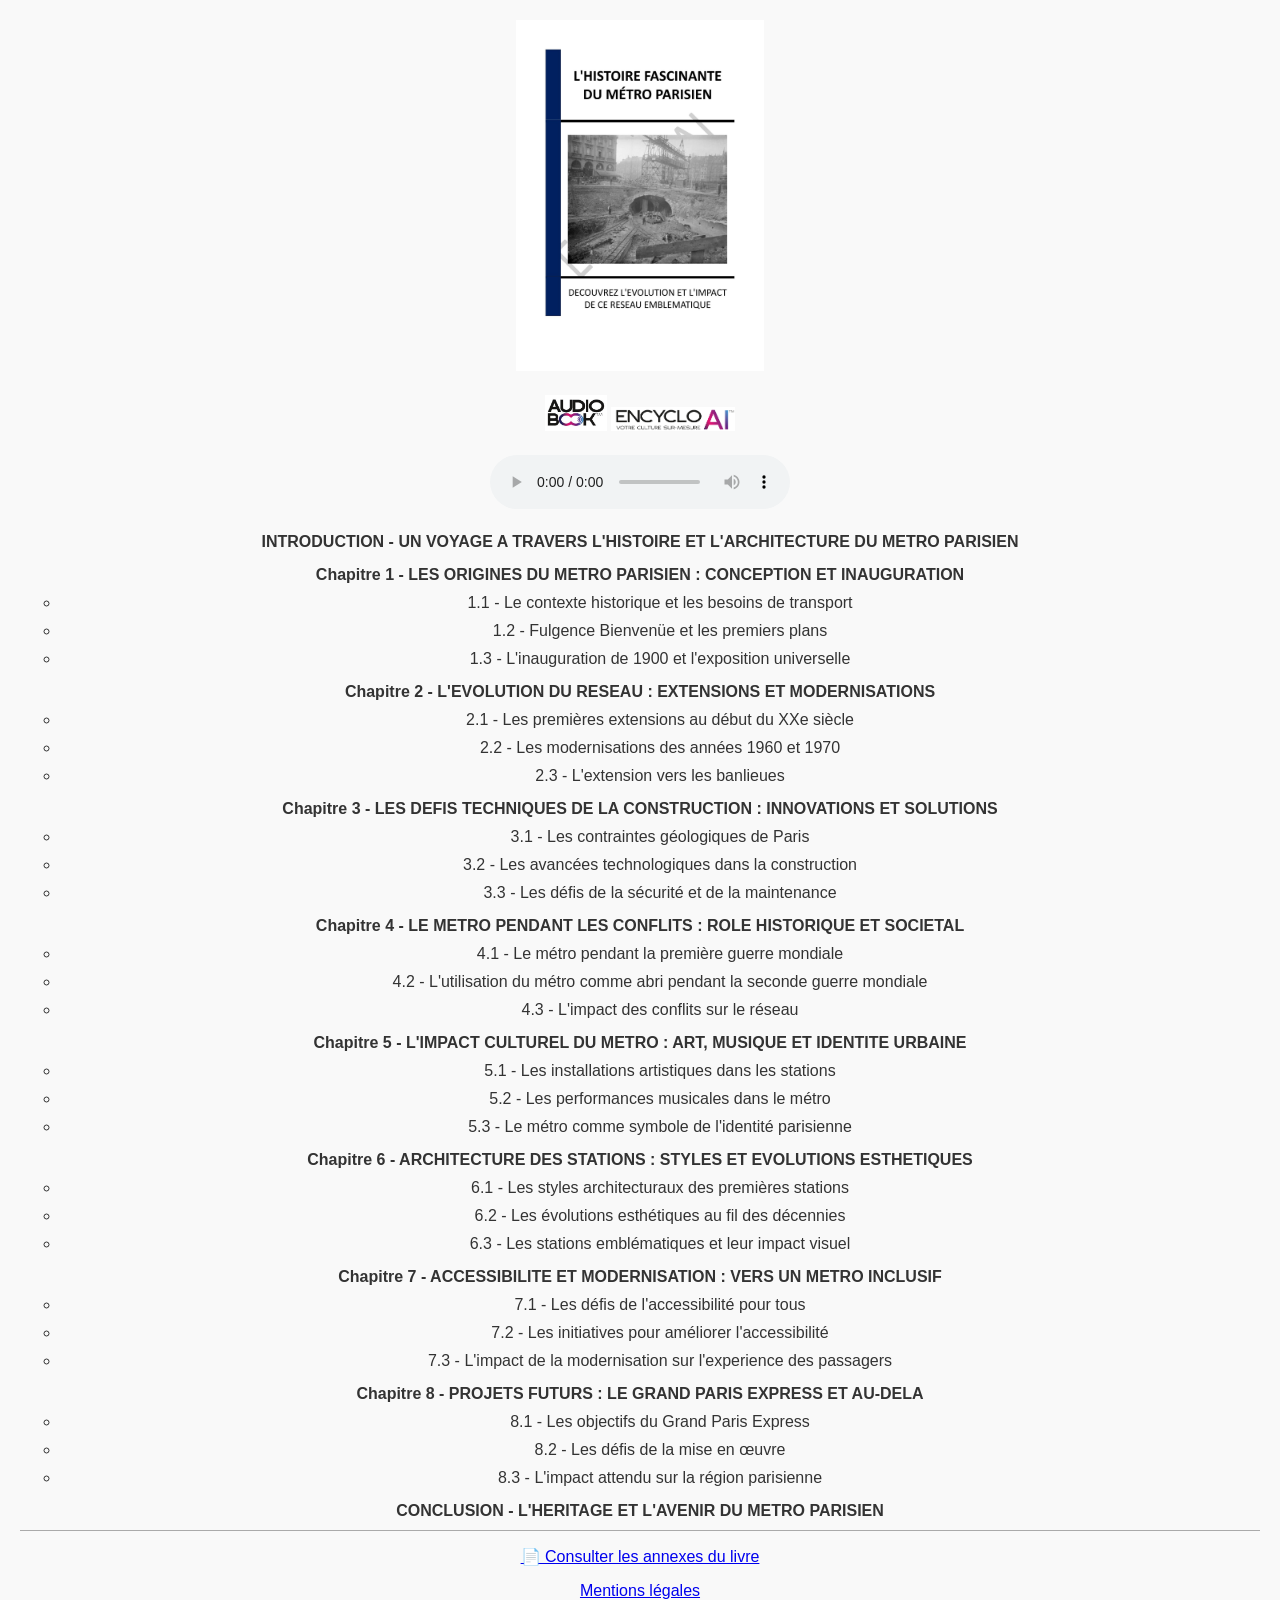
==== lecteur.html @ cd5718c9 "Add files via upload" ====
<!DOCTYPE html>
<html lang="fr">
<head>
  <meta charset="UTF-8">
  <title>Smartbook - AudioBook</title>
  <link rel="stylesheet" href="https://cdn.plyr.io/3.7.2/plyr.css">
  <link rel="stylesheet" href="style.css">
</head>
<body>
  <img src="Couverture_resized.jpg" alt="Couverture" style="width: 20%; height: auto; margin-bottom: 20px;">

  <div class="logos">
    <img src="PLANCHE-1a.jpg" alt="Logo AudioBook" style="width: 5%; height: auto; margin-bottom: 20px;">
    <img src="Logo_resized.jpg" alt="Logo Encyclo-AI" style="width: 10%; height: auto; margin-bottom: 20px;">
  </div>

 
  <audio id="audioPlayer" controls></audio>
 
  <ul id="playlist">

    <!-- ✅ Introduction : lien cliquable en gras -->
    <li style="margin-top: 15px;"><a href="Introduction.mp3" style="font-weight: bold;">INTRODUCTION - UN VOYAGE A TRAVERS L'HISTOIRE ET L'ARCHITECTURE DU METRO PARISIEN</a></li>

    <!-- Chapitre 1 -->
    <li style="font-weight: bold; margin-top: 15px;">Chapitre 1 - LES ORIGINES DU METRO PARISIEN : CONCEPTION ET INAUGURATION</li>
    <ul>
      <li><a href="Chapitre1-1.mp3">1.1 - Le contexte historique et les besoins de transport</a></li>
      <li><a href="Chapitre1-2.mp3">1.2 - Fulgence Bienvenüe et les premiers plans</a></li>
      <li><a href="Chapitre1-3.mp3">1.3 - L'inauguration de 1900 et l'exposition universelle</a></li>
    </ul>

    <!-- Chapitre 2 -->
    <li style="font-weight: bold; margin-top: 15px;">Chapitre 2 - L'EVOLUTION DU RESEAU : EXTENSIONS ET MODERNISATIONS</li>
    <ul>
      <li><a href="Chapitre2-1.mp3">2.1 - Les premières extensions au début du XXe siècle</a></li>
      <li><a href="Chapitre2-2.mp3">2.2 - Les modernisations des années 1960 et 1970</a></li>
      <li><a href="Chapitre2-3.mp3">2.3 - L'extension vers les banlieues</a></li>
    </ul>

    <!-- Chapitre 3 -->
    <li style="font-weight: bold; margin-top: 15px;">Chapitre 3 - LES DEFIS TECHNIQUES DE LA CONSTRUCTION : INNOVATIONS ET SOLUTIONS</li>
    <ul>
      <li><a href="Chapitre3-1.mp3">3.1 - Les contraintes géologiques de Paris</a></li>
      <li><a href="Chapitre3-2.mp3">3.2 - Les avancées technologiques dans la construction</a></li>
      <li><a href="Chapitre3-3.mp3">3.3 - Les défis de la sécurité et de la maintenance</a></li>
    </ul>

    <!-- Chapitre 4 -->
    <li style="font-weight: bold; margin-top: 15px;">Chapitre 4 - LE METRO PENDANT LES CONFLITS : ROLE HISTORIQUE ET SOCIETAL</li>
    <ul>
      <li><a href="Chapitre4-1.mp3">4.1 - Le métro pendant la première guerre mondiale</a></li>
      <li><a href="Chapitre4-2.mp3">4.2 - L'utilisation du métro comme abri pendant la seconde guerre mondiale</a></li>
      <li><a href="Chapitre4-3.mp3">4.3 - L'impact des conflits sur le réseau</a></li>
    </ul>

    <!-- Chapitre 5 -->
    <li style="font-weight: bold; margin-top: 15px;">Chapitre 5 - L'IMPACT CULTUREL DU METRO : ART, MUSIQUE ET IDENTITE URBAINE</li>
    <ul>
      <li><a href="Chapitre5-1.mp3">5.1 - Les installations artistiques dans les stations</a></li>
      <li><a href="Chapitre5-2.mp3">5.2 - Les performances musicales dans le métro</a></li>
      <li><a href="Chapitre5-3.mp3">5.3 - Le métro comme symbole de l'identité parisienne</a></li>
    </ul>

    <!-- Chapitre 6 -->
    <li style="font-weight: bold; margin-top: 15px;">Chapitre 6 - ARCHITECTURE DES STATIONS : STYLES ET EVOLUTIONS ESTHETIQUES</li>
    <ul>
      <li><a href="Chapitre6-1.mp3">6.1 - Les styles architecturaux des premières stations</a></li>
      <li><a href="Chapitre6-2.mp3">6.2 - Les évolutions esthétiques au fil des décennies</a></li>
      <li><a href="Chapitre6-3.mp3">6.3 - Les stations emblématiques et leur impact visuel</a></li>
    </ul>

    <!-- Chapitre 7 -->
    <li style="font-weight: bold; margin-top: 15px;">Chapitre 7 - ACCESSIBILITE ET MODERNISATION : VERS UN METRO INCLUSIF</li>
    <ul>
      <li><a href="Chapitre7-1.mp3">7.1 - Les défis de l'accessibilité pour tous</a></li>
      <li><a href="Chapitre7-2.mp3">7.2 - Les initiatives pour améliorer l'accessibilité</a></li>
      <li><a href="Chapitre7-3.mp3">7.3 - L'impact de la modernisation sur l'experience des passagers</a></li>
    </ul>

    <!-- Chapitre 8 -->
    <li style="font-weight: bold; margin-top: 15px;">Chapitre 8 - PROJETS FUTURS : LE GRAND PARIS EXPRESS ET AU-DELA</li>
    <ul>
      <li><a href="Chapitre8-1.mp3">8.1 - Les objectifs du Grand Paris Express</a></li>
      <li><a href="Chapitre8-2.mp3">8.2 - Les défis de la mise en œuvre</a></li>
      <li><a href="Chapitre8-3.mp3">8.3 - L'impact attendu sur la région parisienne</a></li>
    </ul>

<!-- ✅ Conclusion : lien cliquable en gras -->
    <li style="margin-top: 15px;"><a href="Conclusion.mp3" style="font-weight: bold;">CONCLUSION - L'HERITAGE ET L'AVENIR DU METRO PARISIEN</a></li>

    <li style="list-style: none; margin-top: 10px; border-top: 1px solid #aaa; margin-bottom: 5px;"></li>
  </ul>

  <p><a href="Annexes.pdf" target="_blank">📄 Consulter les annexes du livre</a></p>
  <p><a href="mentions_legales.pdf">Mentions légales</a></p>

  <script src="https://cdn.plyr.io/3.7.2/plyr.polyfilled.js"></script>
  <script src="lecteur.js"></script>
</body>
</html>
---- style.css ----
body {
  background-color: #f9f9f9;
  font-family: 'Open Sans', sans-serif;
  color: #333;
  margin: 20px;
  text-align: center;
}

#playlist {
  list-style: none;
  padding: 0;
  margin-top: 20px;
}

#playlist li {
  margin: 10px 0;
}

#playlist a {
  text-decoration: none;
  color: #333;
  padding: 5px 10px;
  border-radius: 5px;
  transition: background-color 0.3s, font-weight 0.3s;
}

#playlist a:hover {
  background-color: #e0e0e0;
}

#currentTitle {
  margin: 20px 0;
  font-size: 1.2em;
  font-weight: bold;
}

#audioContainer {
  margin-top: 30px;
  padding: 20px;
  background: #fff;
  box-shadow: 0 2px 8px rgba(0,0,0,0.1);
  border-radius: 10px;
  display: inline-block;
}

.separator {
  border-top: 1px solid #aaa;
  margin: 10px 0;
}
/* ============================== */
/* ACCESSIBILITÉ LECTEUR PLYR 🎧 */
/* ============================== */

/* Agrandir le bouton lecture/pause */
.plyr__controls button.plyr__control {
  width: 60px !important;
  height: 60px !important;
  font-size: 24px !important;
  border-radius: 8px !important;
}

/* Agrandir les icônes dans les boutons */
.plyr__controls .plyr__control svg {
  width: 32px !important;
  height: 32px !important;
}

/* Épaissir la barre de progression */
.plyr__progress input[type=range] {
  height: 12px !important;
}

/* Agrandir la poignée du curseur */
.plyr__progress input[type=range]::-webkit-slider-thumb {
  width: 20px !important;
  height: 20px !important;
  background-color: #000 !important;
}

.plyr__progress input[type=range]::-moz-range-thumb {
  width: 20px !important;
  height: 20px !important;
  background-color: #000 !important;
}

/* Augmenter les marges entre les contrôles */
.plyr__controls {
  gap: 20px !important;
}

/* Améliorer le contraste pour les boutons */
.plyr__control {
  background-color: #000 !important;
  color: #fff !important;
}

/* Afficher un focus bien visible au clavier */
.plyr__control:focus {
  outline: 3px solid #FFD700 !important; /* Jaune or */
  outline-offset: 2px;
}
/* ============================== */
/* BARRE DE PROGRESSION : TAILLE RÉDUITE + PLUS HAUTE */
/* ============================== */

/* Réduire la largeur totale du bloc de contrôles */
.plyr__controls {
  max-width: 60%;        /* Tu peux changer à 500px ou 70% si besoin */
  margin: 0 auto !important;
  justify-content: center;
  gap: 20px !important;
}

/* Rendre la barre plus épaisse */
.plyr__progress input[type=range] {
  height: 32px !important;       /* Hauteur augmentée */
  border-radius: 8px;
}

/* Agrandir le curseur (le point) */
.plyr__progress input[type=range]::-webkit-slider-thumb {
  width: 22px !important;
  height: 22px !important;
  background-color: #000 !important;
}

.plyr__progress input[type=range]::-moz-range-thumb {
  width: 22px !important;
  height: 22px !important;
  background-color: #000 !important;
}


/* ============================== */
/* STYLE DU MENU "SPEED" DU PLAYER */
/* ============================== */

/* Conteneur du menu (vitesse, qualité, etc.) */
.plyr__menu__container {
  background-color: #ffffff !important;
  border: 1px solid #ccc !important;
  border-radius: 10px !important;
  padding: 5px 0 !important;
  box-shadow: 0 2px 8px rgba(0, 0, 0, 0.2) !important;
  width: auto !important;
  min-width: 120px;
  font-size: 16px !important;
}

/* Chaque option dans le menu */
.plyr__menu__container .plyr__control {
  background-color: transparent !important;
  color: #333 !important;
  padding: 10px 15px !important;
  font-size: 16px !important;
  border-radius: 0 !important;
  text-align: left !important;
  width: 100%;
}

/* Option active (ex. vitesse actuelle sélectionnée) */
.plyr__menu__container .plyr__control[aria-checked="true"] {
  background-color: #f0f0f0 !important;
  color: #000 !important;
  font-weight: bold !important;
}

/* Hover effect */
.plyr__menu__container .plyr__control:hover {
  background-color: #e8e8e8 !important;
}

/* ============================== */
/* AFFICHER LE MENU SPEED À DROITE DU BOUTON CONFIGURATION */
/* ============================== */

.plyr__menu__container {
  position: absolute !important;
  top: 0 !important;
  left: 100% !important;          /* aligne le menu à droite du bouton */
  bottom: auto !important;
  right: auto !important;

  margin-left: 10px !important;   /* petit espace entre bouton et menu */
  z-index: 9999 !important;

  background-color: #ffffff !important;
  border: 1px solid #ccc !important;
  border-radius: 10px !important;
  padding: 5px 0 !important;
  box-shadow: 0 2px 8px rgba(0, 0, 0, 0.2) !important;
  min-width: 180px !important;
  white-space: nowrap !important;
  max-height: 90vh !important;
  overflow-y: auto !important;
}

/* Style des boutons dans le menu */
.plyr__menu__container .plyr__control {
  background-color: transparent !important;
  color: #333 !important;
  padding: 12px 16px !important;
  font-size: 16px !important;
  text-align: left !important;
  width: 100% !important;
  box-sizing: border-box;
}

/* Option sélectionnée */
.plyr__menu__container .plyr__control[aria-checked="true"] {
  background-color: #f0f0f0 !important;
  color: #000 !important;
  font-weight: bold !important;
}

/* Hover */
.plyr__menu__container .plyr__control:hover {
  background-color: #e8e8e8 !important;
}

/* ============================== */
/* CENTRAGE DES ICÔNES DANS LES BOUTONS PLYR */
/* ============================== */

.plyr__control {
  display: flex !important;
  justify-content: center !important;
  align-items: center !important;
  padding: 0 !important;
}


@import url('https://fonts.googleapis.com/css2?family=Open+Sans&display=swap');
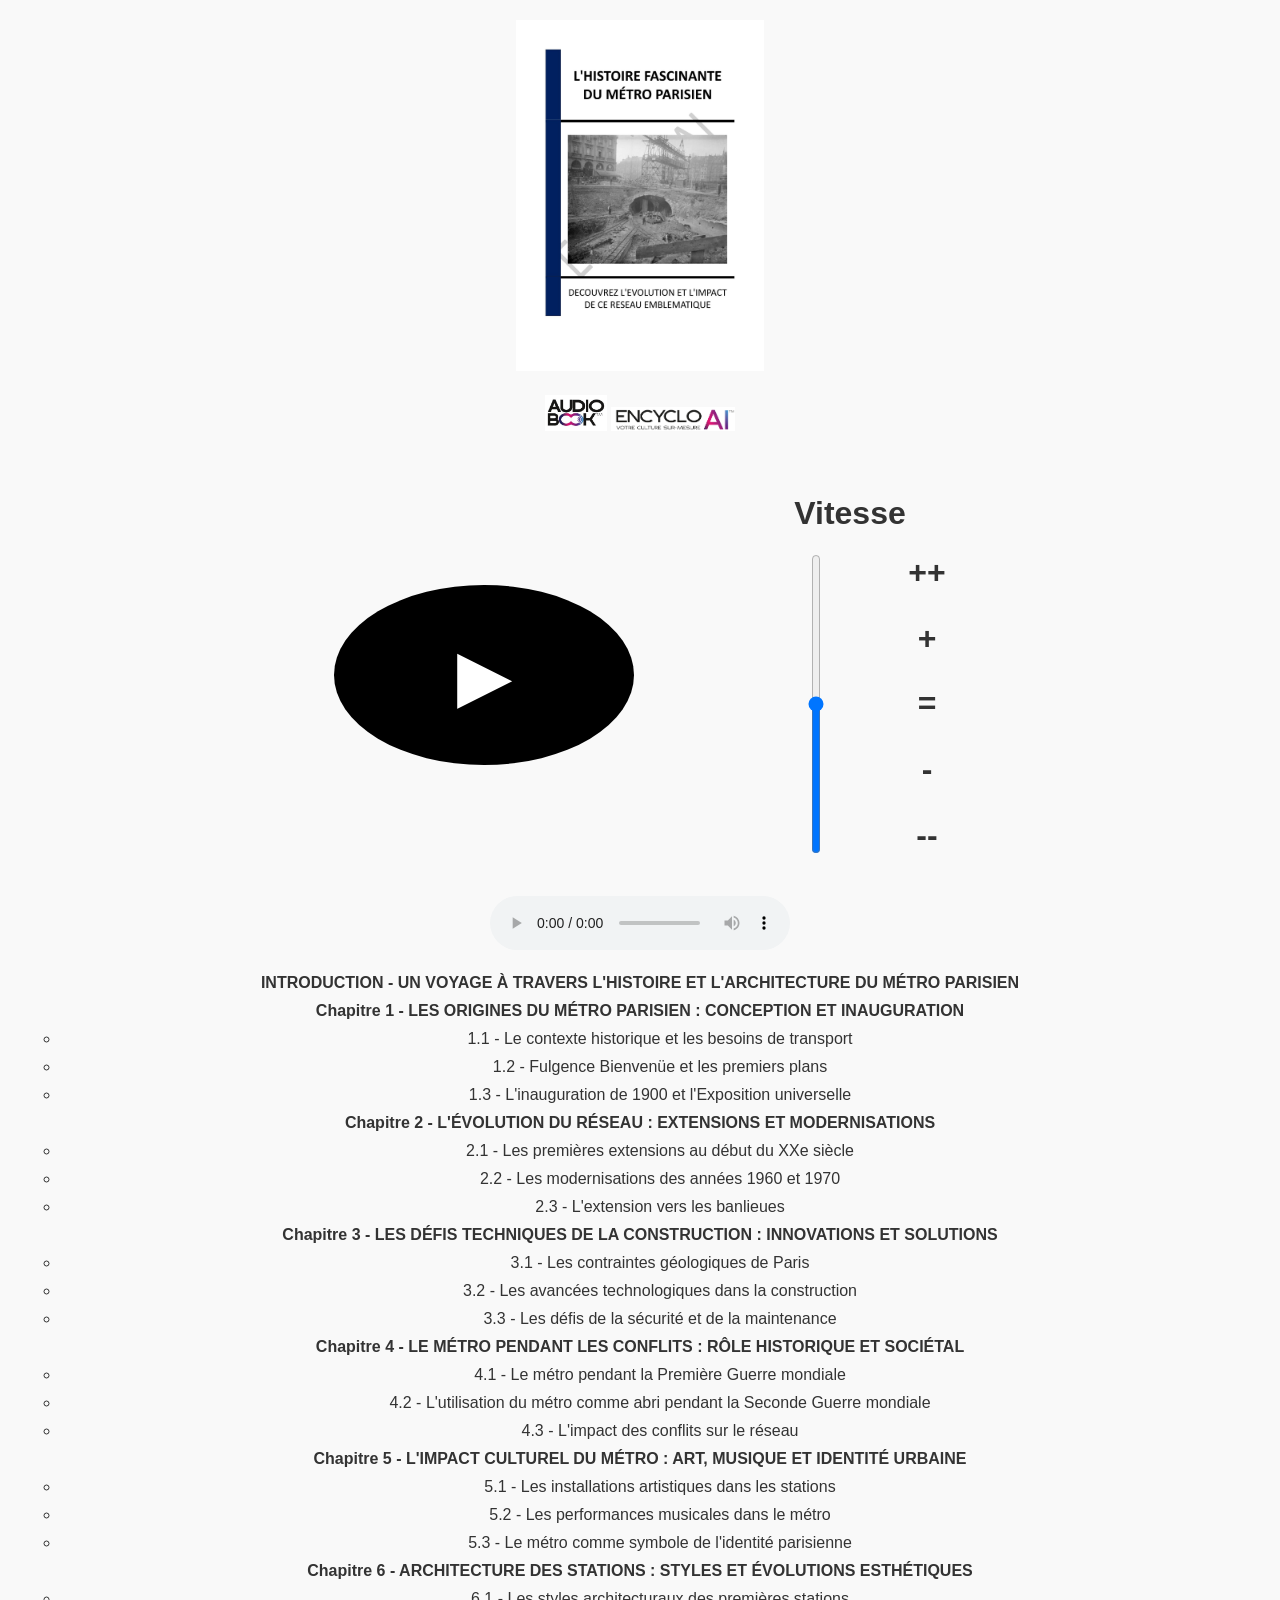
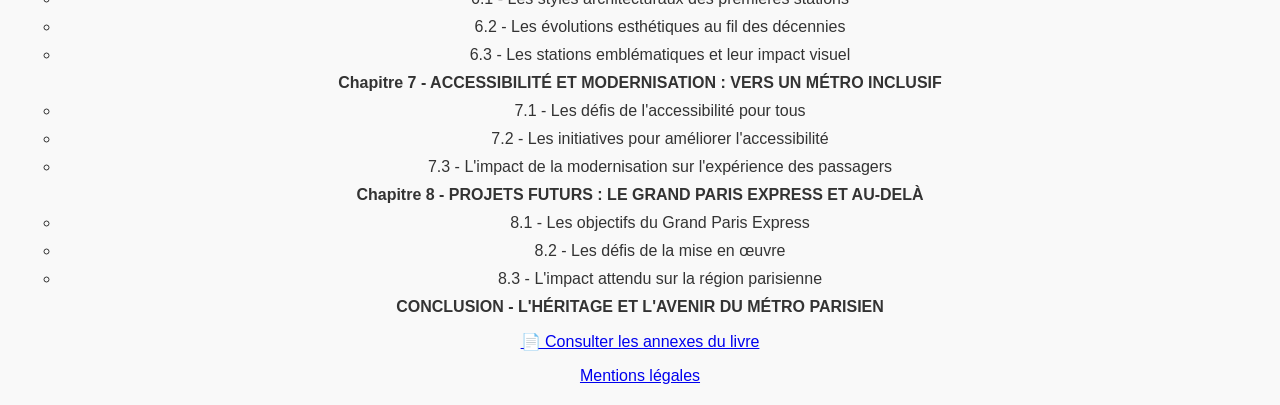
==== commit bde06f3e: "Add files via upload" ====
--- a/lecteur.html
+++ b/lecteur.html
@@ -1,102 +1,112 @@
-<!DOCTYPE html>
-<html lang="fr">
-<head>
-  <meta charset="UTF-8">
-  <title>Smartbook - AudioBook</title>
-  <link rel="stylesheet" href="https://cdn.plyr.io/3.7.2/plyr.css">
-  <link rel="stylesheet" href="style.css">
-</head>
-<body>
-  <img src="Couverture_resized.jpg" alt="Couverture" style="width: 20%; height: auto; margin-bottom: 20px;">
-
-  <div class="logos">
-    <img src="PLANCHE-1a.jpg" alt="Logo AudioBook" style="width: 5%; height: auto; margin-bottom: 20px;">
-    <img src="Logo_resized.jpg" alt="Logo Encyclo-AI" style="width: 10%; height: auto; margin-bottom: 20px;">
-  </div>
-
- 
-  <audio id="audioPlayer" controls></audio>
- 
-  <ul id="playlist">
-
-    <!-- ✅ Introduction : lien cliquable en gras -->
-    <li style="margin-top: 15px;"><a href="Introduction.mp3" style="font-weight: bold;">INTRODUCTION - UN VOYAGE A TRAVERS L'HISTOIRE ET L'ARCHITECTURE DU METRO PARISIEN</a></li>
-
-    <!-- Chapitre 1 -->
-    <li style="font-weight: bold; margin-top: 15px;">Chapitre 1 - LES ORIGINES DU METRO PARISIEN : CONCEPTION ET INAUGURATION</li>
-    <ul>
-      <li><a href="Chapitre1-1.mp3">1.1 - Le contexte historique et les besoins de transport</a></li>
-      <li><a href="Chapitre1-2.mp3">1.2 - Fulgence Bienvenüe et les premiers plans</a></li>
-      <li><a href="Chapitre1-3.mp3">1.3 - L'inauguration de 1900 et l'exposition universelle</a></li>
-    </ul>
-
-    <!-- Chapitre 2 -->
-    <li style="font-weight: bold; margin-top: 15px;">Chapitre 2 - L'EVOLUTION DU RESEAU : EXTENSIONS ET MODERNISATIONS</li>
-    <ul>
-      <li><a href="Chapitre2-1.mp3">2.1 - Les premières extensions au début du XXe siècle</a></li>
-      <li><a href="Chapitre2-2.mp3">2.2 - Les modernisations des années 1960 et 1970</a></li>
-      <li><a href="Chapitre2-3.mp3">2.3 - L'extension vers les banlieues</a></li>
-    </ul>
-
-    <!-- Chapitre 3 -->
-    <li style="font-weight: bold; margin-top: 15px;">Chapitre 3 - LES DEFIS TECHNIQUES DE LA CONSTRUCTION : INNOVATIONS ET SOLUTIONS</li>
-    <ul>
-      <li><a href="Chapitre3-1.mp3">3.1 - Les contraintes géologiques de Paris</a></li>
-      <li><a href="Chapitre3-2.mp3">3.2 - Les avancées technologiques dans la construction</a></li>
-      <li><a href="Chapitre3-3.mp3">3.3 - Les défis de la sécurité et de la maintenance</a></li>
-    </ul>
-
-    <!-- Chapitre 4 -->
-    <li style="font-weight: bold; margin-top: 15px;">Chapitre 4 - LE METRO PENDANT LES CONFLITS : ROLE HISTORIQUE ET SOCIETAL</li>
-    <ul>
-      <li><a href="Chapitre4-1.mp3">4.1 - Le métro pendant la première guerre mondiale</a></li>
-      <li><a href="Chapitre4-2.mp3">4.2 - L'utilisation du métro comme abri pendant la seconde guerre mondiale</a></li>
-      <li><a href="Chapitre4-3.mp3">4.3 - L'impact des conflits sur le réseau</a></li>
-    </ul>
-
-    <!-- Chapitre 5 -->
-    <li style="font-weight: bold; margin-top: 15px;">Chapitre 5 - L'IMPACT CULTUREL DU METRO : ART, MUSIQUE ET IDENTITE URBAINE</li>
-    <ul>
-      <li><a href="Chapitre5-1.mp3">5.1 - Les installations artistiques dans les stations</a></li>
-      <li><a href="Chapitre5-2.mp3">5.2 - Les performances musicales dans le métro</a></li>
-      <li><a href="Chapitre5-3.mp3">5.3 - Le métro comme symbole de l'identité parisienne</a></li>
-    </ul>
-
-    <!-- Chapitre 6 -->
-    <li style="font-weight: bold; margin-top: 15px;">Chapitre 6 - ARCHITECTURE DES STATIONS : STYLES ET EVOLUTIONS ESTHETIQUES</li>
-    <ul>
-      <li><a href="Chapitre6-1.mp3">6.1 - Les styles architecturaux des premières stations</a></li>
-      <li><a href="Chapitre6-2.mp3">6.2 - Les évolutions esthétiques au fil des décennies</a></li>
-      <li><a href="Chapitre6-3.mp3">6.3 - Les stations emblématiques et leur impact visuel</a></li>
-    </ul>
-
-    <!-- Chapitre 7 -->
-    <li style="font-weight: bold; margin-top: 15px;">Chapitre 7 - ACCESSIBILITE ET MODERNISATION : VERS UN METRO INCLUSIF</li>
-    <ul>
-      <li><a href="Chapitre7-1.mp3">7.1 - Les défis de l'accessibilité pour tous</a></li>
-      <li><a href="Chapitre7-2.mp3">7.2 - Les initiatives pour améliorer l'accessibilité</a></li>
-      <li><a href="Chapitre7-3.mp3">7.3 - L'impact de la modernisation sur l'experience des passagers</a></li>
-    </ul>
-
-    <!-- Chapitre 8 -->
-    <li style="font-weight: bold; margin-top: 15px;">Chapitre 8 - PROJETS FUTURS : LE GRAND PARIS EXPRESS ET AU-DELA</li>
-    <ul>
-      <li><a href="Chapitre8-1.mp3">8.1 - Les objectifs du Grand Paris Express</a></li>
-      <li><a href="Chapitre8-2.mp3">8.2 - Les défis de la mise en œuvre</a></li>
-      <li><a href="Chapitre8-3.mp3">8.3 - L'impact attendu sur la région parisienne</a></li>
-    </ul>
-
-<!-- ✅ Conclusion : lien cliquable en gras -->
-    <li style="margin-top: 15px;"><a href="Conclusion.mp3" style="font-weight: bold;">CONCLUSION - L'HERITAGE ET L'AVENIR DU METRO PARISIEN</a></li>
-
-    <li style="list-style: none; margin-top: 10px; border-top: 1px solid #aaa; margin-bottom: 5px;"></li>
-  </ul>
-
-  <p><a href="Annexes.pdf" target="_blank">📄 Consulter les annexes du livre</a></p>
-  <p><a href="mentions_legales.pdf">Mentions légales</a></p>
-
-  <script src="https://cdn.plyr.io/3.7.2/plyr.polyfilled.js"></script>
-  <script src="lecteur.js"></script>
-</body>
-</html>
-
+<!DOCTYPE html>
+<html lang="fr">
+<head>
+  <meta charset="UTF-8">
+  <title>Smartbook - AudioBook</title>
+  <link rel="stylesheet" href="https://cdn.plyr.io/3.7.2/plyr.css">
+  <link rel="stylesheet" href="style.css">
+</head>
+<body>
+  <img src="Couverture_resized.jpg" alt="Couverture" style="width: 20%; height: auto; margin-bottom: 20px;">
+
+  <div class="logos">
+    <img src="PLANCHE-1a.jpg" alt="Logo AudioBook" style="width: 5%; height: auto; margin-bottom: 20px;">
+    <img src="Logo_resized.jpg" alt="Logo Encyclo-AI" style="width: 10%; height: auto; margin-bottom: 20px;">
+  </div>
+
+<!-- Bloc bouton Play + potentiomètre vitesse -->
+<div class="player-controls">
+  <!-- Gros bouton Play -->
+  <button id="bigPlayBtn" aria-label="Lire ou mettre en pause le livre audio">▶</button>
+
+  <!-- Bloc vitesse -->
+  <div id="speedControl">
+    <div class="speed-label">Vitesse</div>
+    <div class="speed-knob-wrapper">
+      <input type="range" id="speedKnob" min="0.9" max="1.1" step="0.05" value="1" orient="vertical">
+
+      <!-- Colonne repères alignés -->
+      <div id="speedLabels">
+        <span>++</span>
+        <span>+</span>
+        <span>=</span>
+        <span>-</span>
+        <span>--</span>
+      </div>
+    </div>
+  </div>
+</div>
+
+  <!-- Lecteur audio -->
+  <audio id="audioPlayer" controls></audio>
+
+  <!-- Playlist -->
+  <ul id="playlist">
+    <li><a href="Introduction.mp3" style="font-weight: bold;">﻿INTRODUCTION - UN VOYAGE À TRAVERS L'HISTOIRE ET L'ARCHITECTURE DU MÉTRO PARISIEN</a></li>
+
+    <li style="font-weight: bold;">Chapitre 1 - LES ORIGINES DU MÉTRO PARISIEN : CONCEPTION ET INAUGURATION</li>
+    <ul>
+      <li><a href="Chapitre1-1.mp3">1.1 - Le contexte historique et les besoins de transport</a></li>
+      <li><a href="Chapitre1-2.mp3">1.2 - Fulgence Bienvenüe et les premiers plans</a></li>
+      <li><a href="Chapitre1-3.mp3">1.3 - L'inauguration de 1900 et l'Exposition universelle</a></li>
+    </ul>
+
+    <li style="font-weight: bold;">Chapitre 2 - L'ÉVOLUTION DU RÉSEAU : EXTENSIONS ET MODERNISATIONS</li>
+    <ul>
+      <li><a href="Chapitre2-1.mp3">2.1 - Les premières extensions au début du XXe siècle</a></li>
+      <li><a href="Chapitre2-2.mp3">2.2 - Les modernisations des années 1960 et 1970</a></li>
+      <li><a href="Chapitre2-3.mp3">2.3 - L'extension vers les banlieues</a></li>
+    </ul>
+
+    <li style="font-weight: bold;">Chapitre 3 - LES DÉFIS TECHNIQUES DE LA CONSTRUCTION : INNOVATIONS ET SOLUTIONS</li>
+    <ul>
+      <li><a href="Chapitre3-1.mp3">3.1 - Les contraintes géologiques de Paris</a></li>
+      <li><a href="Chapitre3-2.mp3">3.2 - Les avancées technologiques dans la construction</a></li>
+      <li><a href="Chapitre3-3.mp3">3.3 - Les défis de la sécurité et de la maintenance</a></li>
+    </ul>
+
+    <li style="font-weight: bold;">Chapitre 4 - LE MÉTRO PENDANT LES CONFLITS : RÔLE HISTORIQUE ET SOCIÉTAL</li>
+    <ul>
+      <li><a href="Chapitre4-1.mp3">4.1 - Le métro pendant la Première Guerre mondiale</a></li>
+      <li><a href="Chapitre4-2.mp3">4.2 - L'utilisation du métro comme abri pendant la Seconde Guerre mondiale</a></li>
+      <li><a href="Chapitre4-3.mp3">4.3 - L'impact des conflits sur le réseau</a></li>
+    </ul>
+
+    <li style="font-weight: bold;">Chapitre 5 - L'IMPACT CULTUREL DU MÉTRO : ART, MUSIQUE ET IDENTITÉ URBAINE</li>
+    <ul>
+      <li><a href="Chapitre5-1.mp3">5.1 - Les installations artistiques dans les stations</a></li>
+      <li><a href="Chapitre5-2.mp3">5.2 - Les performances musicales dans le métro</a></li>
+      <li><a href="Chapitre5-3.mp3">5.3 - Le métro comme symbole de l'identité parisienne</a></li>
+    </ul>
+
+    <li style="font-weight: bold;">Chapitre 6 - ARCHITECTURE DES STATIONS : STYLES ET ÉVOLUTIONS ESTHÉTIQUES</li>
+    <ul>
+      <li><a href="Chapitre6-1.mp3">6.1 - Les styles architecturaux des premières stations</a></li>
+      <li><a href="Chapitre6-2.mp3">6.2 - Les évolutions esthétiques au fil des décennies</a></li>
+      <li><a href="Chapitre6-3.mp3">6.3 - Les stations emblématiques et leur impact visuel</a></li>
+    </ul>
+
+    <li style="font-weight: bold;">Chapitre 7 - ACCESSIBILITÉ ET MODERNISATION : VERS UN MÉTRO INCLUSIF</li>
+    <ul>
+      <li><a href="Chapitre7-1.mp3">7.1 - Les défis de l'accessibilité pour tous</a></li>
+      <li><a href="Chapitre7-2.mp3">7.2 - Les initiatives pour améliorer l'accessibilité</a></li>
+      <li><a href="Chapitre7-3.mp3">7.3 - L'impact de la modernisation sur l'expérience des passagers</a></li>
+    </ul>
+
+    <li style="font-weight: bold;">Chapitre 8 - PROJETS FUTURS : LE GRAND PARIS EXPRESS ET AU-DELÀ</li>
+    <ul>
+      <li><a href="Chapitre8-1.mp3">8.1 - Les objectifs du Grand Paris Express</a></li>
+      <li><a href="Chapitre8-2.mp3">8.2 - Les défis de la mise en œuvre</a></li>
+      <li><a href="Chapitre8-3.mp3">8.3 - L'impact attendu sur la région parisienne</a></li>
+    </ul>
+
+    <li><a href="Conclusion.mp3" style="font-weight: bold;">CONCLUSION - L'HÉRITAGE ET L'AVENIR DU MÉTRO PARISIEN</a></li>
+  </ul>
+
+  <p><a href="Annexes.pdf" target="_blank">📄 Consulter les annexes du livre</a></p>
+  <p><a href="mentions_legales.pdf">Mentions légales</a></p>
+
+  <script src="https://cdn.plyr.io/3.7.2/plyr.polyfilled.js"></script>
+  <script src="lecteur.js"></script>
+</body>
+</html>
--- a/style.css
+++ b/style.css
@@ -1,4 +1,3 @@
-
 body {
   background-color: #f9f9f9;
   font-family: 'Open Sans', sans-serif;
@@ -27,6 +26,12 @@
 
 #playlist a:hover {
   background-color: #e0e0e0;
+}
+
+/* Piste active */
+#playlist a.active {
+  font-weight: bold;
+  color: red;
 }
 
 #currentTitle {
@@ -48,11 +53,11 @@
   border-top: 1px solid #aaa;
   margin: 10px 0;
 }
+
 /* ============================== */
 /* ACCESSIBILITÉ LECTEUR PLYR 🎧 */
 /* ============================== */
 
-/* Agrandir le bouton lecture/pause */
 .plyr__controls button.plyr__control {
   width: 60px !important;
   height: 60px !important;
@@ -60,18 +65,15 @@
   border-radius: 8px !important;
 }
 
-/* Agrandir les icônes dans les boutons */
 .plyr__controls .plyr__control svg {
   width: 32px !important;
   height: 32px !important;
 }
 
-/* Épaissir la barre de progression */
 .plyr__progress input[type=range] {
   height: 12px !important;
 }
 
-/* Agrandir la poignée du curseur */
 .plyr__progress input[type=range]::-webkit-slider-thumb {
   width: 20px !important;
   height: 20px !important;
@@ -84,41 +86,32 @@
   background-color: #000 !important;
 }
 
-/* Augmenter les marges entre les contrôles */
 .plyr__controls {
   gap: 20px !important;
 }
 
-/* Améliorer le contraste pour les boutons */
 .plyr__control {
   background-color: #000 !important;
   color: #fff !important;
 }
 
-/* Afficher un focus bien visible au clavier */
 .plyr__control:focus {
-  outline: 3px solid #FFD700 !important; /* Jaune or */
+  outline: 3px solid #FFD700 !important;
   outline-offset: 2px;
 }
-/* ============================== */
-/* BARRE DE PROGRESSION : TAILLE RÉDUITE + PLUS HAUTE */
-/* ============================== */
-
-/* Réduire la largeur totale du bloc de contrôles */
+
 .plyr__controls {
-  max-width: 60%;        /* Tu peux changer à 500px ou 70% si besoin */
+  max-width: 60%;
   margin: 0 auto !important;
   justify-content: center;
   gap: 20px !important;
 }
 
-/* Rendre la barre plus épaisse */
 .plyr__progress input[type=range] {
-  height: 32px !important;       /* Hauteur augmentée */
+  height: 32px !important;
   border-radius: 8px;
 }
 
-/* Agrandir le curseur (le point) */
 .plyr__progress input[type=range]::-webkit-slider-thumb {
   width: 22px !important;
   height: 22px !important;
@@ -131,24 +124,16 @@
   background-color: #000 !important;
 }
 
-
-/* ============================== */
-/* STYLE DU MENU "SPEED" DU PLAYER */
-/* ============================== */
-
-/* Conteneur du menu (vitesse, qualité, etc.) */
 .plyr__menu__container {
   background-color: #ffffff !important;
   border: 1px solid #ccc !important;
   border-radius: 10px !important;
   padding: 5px 0 !important;
   box-shadow: 0 2px 8px rgba(0, 0, 0, 0.2) !important;
-  width: auto !important;
   min-width: 120px;
   font-size: 16px !important;
 }
 
-/* Chaque option dans le menu */
 .plyr__menu__container .plyr__control {
   background-color: transparent !important;
   color: #333 !important;
@@ -159,69 +144,15 @@
   width: 100%;
 }
 
-/* Option active (ex. vitesse actuelle sélectionnée) */
 .plyr__menu__container .plyr__control[aria-checked="true"] {
   background-color: #f0f0f0 !important;
   color: #000 !important;
   font-weight: bold !important;
 }
 
-/* Hover effect */
 .plyr__menu__container .plyr__control:hover {
   background-color: #e8e8e8 !important;
 }
-
-/* ============================== */
-/* AFFICHER LE MENU SPEED À DROITE DU BOUTON CONFIGURATION */
-/* ============================== */
-
-.plyr__menu__container {
-  position: absolute !important;
-  top: 0 !important;
-  left: 100% !important;          /* aligne le menu à droite du bouton */
-  bottom: auto !important;
-  right: auto !important;
-
-  margin-left: 10px !important;   /* petit espace entre bouton et menu */
-  z-index: 9999 !important;
-
-  background-color: #ffffff !important;
-  border: 1px solid #ccc !important;
-  border-radius: 10px !important;
-  padding: 5px 0 !important;
-  box-shadow: 0 2px 8px rgba(0, 0, 0, 0.2) !important;
-  min-width: 180px !important;
-  white-space: nowrap !important;
-  max-height: 90vh !important;
-  overflow-y: auto !important;
-}
-
-/* Style des boutons dans le menu */
-.plyr__menu__container .plyr__control {
-  background-color: transparent !important;
-  color: #333 !important;
-  padding: 12px 16px !important;
-  font-size: 16px !important;
-  text-align: left !important;
-  width: 100% !important;
-  box-sizing: border-box;
-}
-
-/* Option sélectionnée */
-.plyr__menu__container .plyr__control[aria-checked="true"] {
-  background-color: #f0f0f0 !important;
-  color: #000 !important;
-  font-weight: bold !important;
-}
-
-/* Hover */
-.plyr__menu__container .plyr__control:hover {
-  background-color: #e8e8e8 !important;
-}
-
-/* ============================== */
-/* CENTRAGE DES ICÔNES DANS LES BOUTONS PLYR */
-/* ============================== */
 
 .plyr__control {
   display: flex !important;
@@ -230,5 +161,97 @@
   padding: 0 !important;
 }
 
-
 @import url('https://fonts.googleapis.com/css2?family=Open+Sans&display=swap');
+
+.player-controls {
+  display: flex;
+  justify-content: center;     /* centre horizontalement */
+  align-items: center;         /* aligne les éléments verticalement au centre */
+  gap: 120px;                  /* espace entre Play et bloc vitesse */
+  margin: 40px 0;
+}
+
+
+/* Bouton Play */
+#bigPlayBtn {
+  width: 300px;
+  height: 180px;
+  border-radius: 50%;
+  border: none;
+  background-color: #000;
+  color: #fff;
+  font-size: 72px;
+  cursor: pointer;
+}
+
+/* Bloc vitesse */
+#speedControl {
+  display: flex;
+  flex-direction: column;     /* label au-dessus */
+  align-items: center;
+  gap: 20px;
+}
+
+.speed-label {
+  font-size: 2em;
+  font-weight: bold;
+}
+
+/* Curseur + labels côte à côte */
+.speed-knob-wrapper {
+  display: flex;
+  flex-direction: row;
+  align-items: center;
+  gap: 30px;
+}
+
+/* Slider vertical */
+#speedKnob {
+  -webkit-appearance: slider-vertical;
+  writing-mode: bt-lr;
+  width: 120px;
+  height: 300px;
+  cursor: pointer;
+}
+
+/* Thumb rectangulaire plus large que le rail */
+#speedKnob::-webkit-slider-thumb {
+  -webkit-appearance: none;
+  width: 140px;
+  height: 40px;
+  background: #000;
+  border-radius: 8px;
+  border: 3px solid #FFD700;
+}
+#speedKnob::-moz-range-thumb {
+  width: 140px;
+  height: 40px;
+  background: #000;
+  border-radius: 8px;
+  border: 3px solid #FFD700;
+}
+
+/* Rail du slider */
+#speedKnob::-webkit-slider-runnable-track,
+#speedKnob::-moz-range-track {
+  background: #ccc;
+  border-radius: 10px;
+}
+
+/* Repères alignés verticalement */
+#speedLabels {
+  display: flex;
+  flex-direction: column;
+  justify-content: space-between;
+  height: 300px;     /* même hauteur que le slider */
+  font-size: 2em;
+  font-weight: bold;
+  color: #333;
+}
+
+
+#speedValue {
+  font-size: 2em;
+  font-weight: bold;
+  margin-top: 15px;
+}
